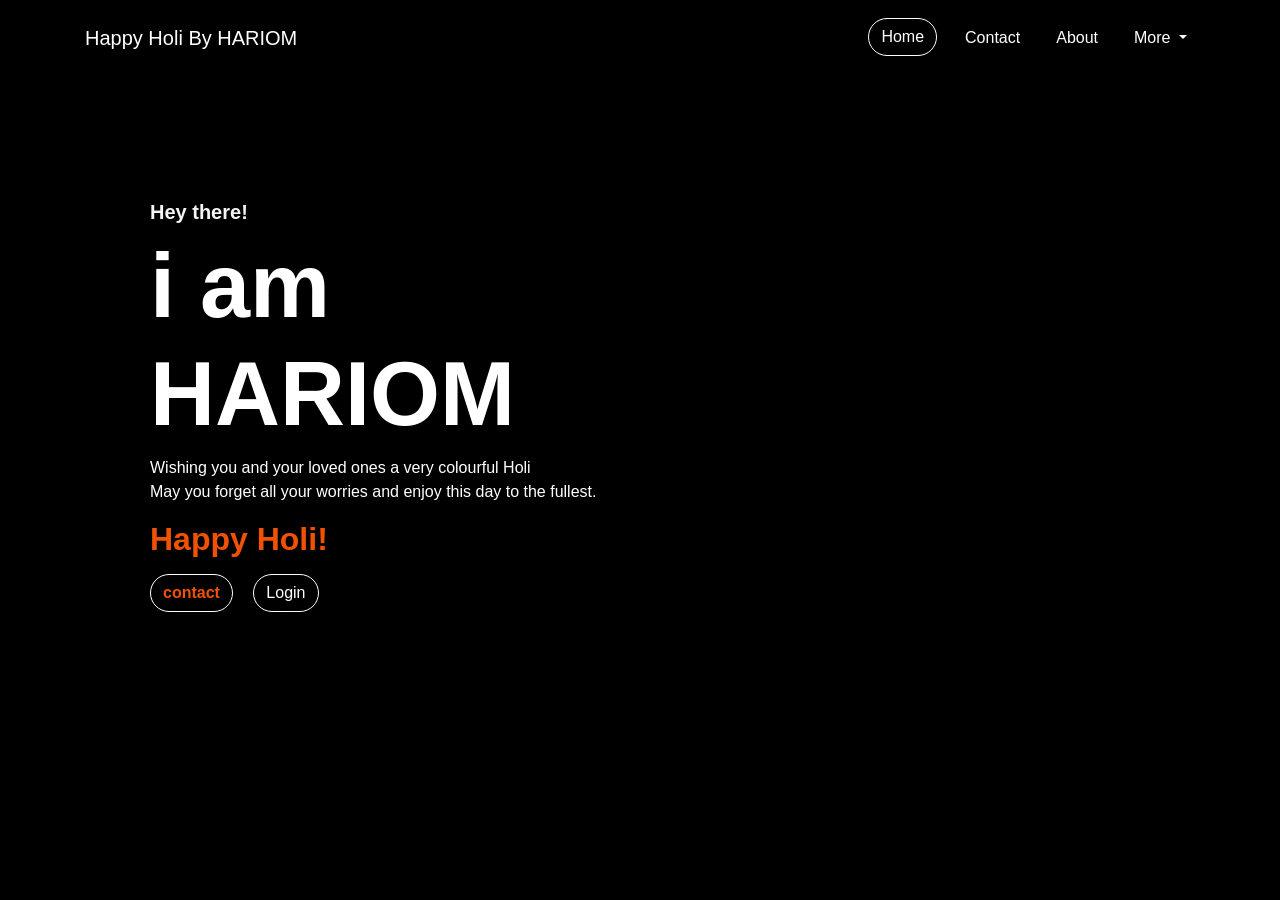
==== holi by hariom.html @ a01a1c3c "Add files via upload" ====
<!DOCTYPE html>
<html lang="en">
<head>
  <meta charset="UTF-8">
  <meta http-equiv="X-UA-Compatible" content="IE=edge">
  <meta name="viewport" content="width=device-width, initial-scale=1.0">
  <title>HARIOM Happy Holi 2024</title>

  <link rel="stylesheet" href="https://stackpath.bootstrapcdn.com/bootstrap/4.4.1/css/bootstrap.min.css" integrity="sha384-Vkoo8x4CGsO3+Hhxv8T/Q5PaXtkKtu6ug5TOeNV6gBiFeWPGFN9MuhOf23Q9Ifjh" crossorigin="anonymous">
  <link rel="stylesheet" href="holistyle.css">
</head>
<body>
  <nav class="navbar navbar-expand-lg fixed-top">
      <div class="container">
          <a class="navbar-brand text-white" href="#">
           <div class="log">Happy Holi By HARIOM</div>
          </a>
      <button class="navbar-toggler" type="button" data-toggle="collapse" >
        <span class="navbar-toggler-icon"></span>
      </button>
   
      <div class="collapse navbar-collapse" >
        <ul class="navbar-nav ml-auto">
          <li class="nav-item active">
            <a class="btn btn-light" href="#">Home <span class="sr-only">(current)</span></a>
          </li>
          <li class="nav-item">
            <a class="nav-link" href="#">Contact</a>
          </li>
          <li class="nav-item">
              <a class="nav-link" href="#">About</a>
            </li>
           
          <li class="nav-item dropdown">
            <a class="nav-link dropdown-toggle" href="#" id="navbarDropdown" role="button" data-toggle="dropdown" aria-haspopup="true" aria-expanded="false">
              More
            </a>
            <div class="dropdown-menu" aria-labelledby="navbarDropdown">
              <a class="dropdown-item" href="#">Action</a>
              <a class="dropdown-item" href="#">Another action</a>
              <div class="dropdown-divider"></div>
              <a class="dropdown-item" href="#">Something else here</a>
            </div>
          </li>
        
      </div>
      </div>
    </nav>

    <div class="myinfo">
      <h1 class="holi">Hey there!</h1>
      <h1>i am HARIOM</h1>
          <p>Wishing you and your loved ones a very colourful Holi<br>May you forget all your worries and enjoy this day to the fullest.<br> <h2 class="hue">Happy Holi!</h2></p>

              <a href="#" class="btn btn-danger mr-3 hue">contact</a>
              <a href="#" class="btn btn-light">Login</a>
      </div>

      <video autoplay loop play-inline muted  >
          <source src="Happy Holi 2024 By CWS.mp4">
              video is not load
          </video>

  
</body>

</html>
---- holistyle.css ----
*{
    margin: 0;
    padding: 0;
    box-sizing: border-box;
    user-select: none;
    font-family: poppins, sans-serif;

}
body{
    overflow: hidden;
    background: rgb(0, 0, 0);
    background-size: cover;
    
}
.navbar{
    margin-top: 10px;
}
.logo{
    width: 40px;
    height: 40px;
    filter:drop-shadow(0 0 10px white);
}

.myinfo
{
    position: relative;
    top: 200px;
    left: 150px;
    width: 500px;
    color:white;
    text-shadow: 5px 5px 10px rgba(0, 0, 0, 0.73);
   


}

.nav-link
{
    color:white;
}
.nav-item{
color: white;
margin-left: 20px;
}
.btn{
    border:none;
    color:white;
    background: transparent;
    border: 1px solid white;
    border-radius: 50px;
}
.holi{
   
    color:transparent;
    background-clip: border-box;
    color: whitesmoke;
    /* list-style: none; */
    font-size: 20px;
    font-weight: bold;
    /* position: relative; */
    /* top: 0; */
}
h1{
    font-size: 90px;
    font-weight: bold;
}

.nav-link:hover
{
   color: rgb(255, 0, 0);
   text-shadow: 0 0 20px black;
}
video
{
    position: absolute;
    left:00px;
    bottom: 00px;
    z-index: -2;
    height: auto;
    /* width: 100%; */
    min-width: 100%;
    min-height: 100%;
    filter: blur(100);
}
.hue{
    color: rgb(240, 81, 2);
    
    font-weight: bold;
    animation: hue 5s infinite;
}

@keyframes hue{
    0%{
        -webkit-filter: hue-rotate(0deg);
    }
    100%{

        -webkit-filter: hue-rotate(700deg);
    }
}
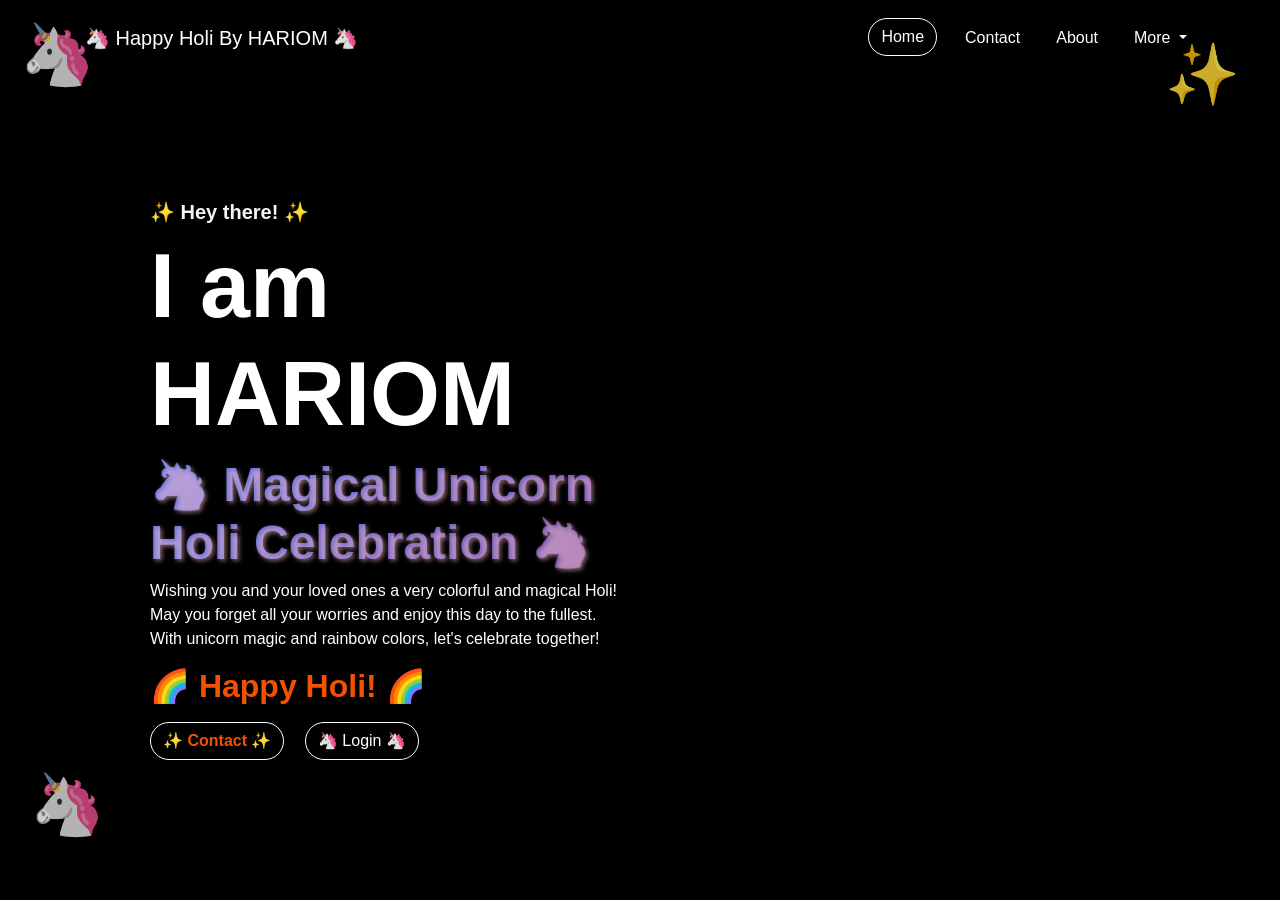
==== commit 38956e22: "Revamp Holi celebration page with new theme Updated the HTML structure and styles for a more festive" ====
--- a/holi by hariom.html
+++ b/holi by hariom.html
@@ -1,69 +1,133 @@
 <!DOCTYPE html>
 <html lang="en">
 <head>
-  <meta charset="UTF-8">
-  <meta http-equiv="X-UA-Compatible" content="IE=edge">
-  <meta name="viewport" content="width=device-width, initial-scale=1.0">
-  <title>HARIOM Happy Holi 2024</title>
-
-  <link rel="stylesheet" href="https://stackpath.bootstrapcdn.com/bootstrap/4.4.1/css/bootstrap.min.css" integrity="sha384-Vkoo8x4CGsO3+Hhxv8T/Q5PaXtkKtu6ug5TOeNV6gBiFeWPGFN9MuhOf23Q9Ifjh" crossorigin="anonymous">
-  <link rel="stylesheet" href="holistyle.css">
+    <meta charset="UTF-8">
+    <meta http-equiv="X-UA-Compatible" content="IE=edge">
+    <meta name="viewport" content="width=device-width, initial-scale=1.0">
+    <title>HARIOM Happy Holi 2024 - Magical Unicorn Edition</title>
+    <link rel="stylesheet" href="https://stackpath.bootstrapcdn.com/bootstrap/4.4.1/css/bootstrap.min.css" integrity="sha384-Vkoo8x4CGsO3+Hhxv8T/Q5PaXtkKtu6ug5TOeNV6gBiFeWPGFN9MuhOf23Q9Ifjh" crossorigin="anonymous">
+    <link rel="stylesheet" href="holistyle.css">
+    <style>
+        .unicorn-decoration {
+            position: absolute;
+            font-size: 60px;
+            animation: float 6s ease-in-out infinite;
+            opacity: 0.8;
+        }
+        .unicorn-top-left {
+            top: 10px;
+            left: 20px;
+            animation-delay: 0s;
+        }
+        .unicorn-top-right {
+            top: 30px;
+            right: 40px;
+            animation-delay: 2s;
+        }
+        .unicorn-bottom-left {
+            bottom: 50px;
+            left: 30px;
+            animation-delay: 4s;
+        }
+        @keyframes float {
+            0%, 100% { transform: translateY(0px); }
+            50% { transform: translateY(20px); }
+        }
+        @keyframes sparkle {
+            0%, 100% { opacity: 0.4; }
+            50% { opacity: 1; }
+        }
+        .sparkle {
+            display: inline-block;
+            animation: sparkle 1.5s infinite;
+        }
+        .rainbow-text {
+            background: linear-gradient(90deg, #ff0000, #ff7f00, #ffff00, #00ff00, #0000ff, #4b0082, #9400d3);
+            -webkit-background-clip: text;
+            -webkit-text-fill-color: transparent;
+            background-clip: text;
+            animation: gradient-shift 3s ease infinite;
+        }
+        @keyframes gradient-shift {
+            0%, 100% { filter: hue-rotate(0deg); }
+            50% { filter: hue-rotate(360deg); }
+        }
+        .unicorn-title {
+            font-size: 48px;
+            font-weight: bold;
+            background: linear-gradient(135deg, #667eea 0%, #764ba2 100%);
+            -webkit-background-clip: text;
+            -webkit-text-fill-color: transparent;
+            text-shadow: 2px 2px 4px rgba(255, 192, 203, 0.5);
+        }
+    </style>
 </head>
 <body>
-  <nav class="navbar navbar-expand-lg fixed-top">
-      <div class="container">
-          <a class="navbar-brand text-white" href="#">
-           <div class="log">Happy Holi By HARIOM</div>
-          </a>
-      <button class="navbar-toggler" type="button" data-toggle="collapse" >
-        <span class="navbar-toggler-icon"></span>
-      </button>
-   
-      <div class="collapse navbar-collapse" >
-        <ul class="navbar-nav ml-auto">
-          <li class="nav-item active">
-            <a class="btn btn-light" href="#">Home <span class="sr-only">(current)</span></a>
-          </li>
-          <li class="nav-item">
-            <a class="nav-link" href="#">Contact</a>
-          </li>
-          <li class="nav-item">
-              <a class="nav-link" href="#">About</a>
-            </li>
-           
-          <li class="nav-item dropdown">
-            <a class="nav-link dropdown-toggle" href="#" id="navbarDropdown" role="button" data-toggle="dropdown" aria-haspopup="true" aria-expanded="false">
-              More
+    <!-- Floating Unicorn Decorations -->
+    <div class="unicorn-decoration unicorn-top-left">🦄</div>
+    <div class="unicorn-decoration unicorn-top-right">✨</div>
+    <div class="unicorn-decoration unicorn-bottom-left">🦄</div>
+
+    <!-- Navigation -->
+    <nav class="navbar navbar-expand-lg fixed-top">
+        <div class="container">
+            <a class="navbar-brand text-white" href="#">
+                <div class="log"><span class="sparkle">🦄</span> Happy Holi By HARIOM <span class="sparkle">🦄</span></div>
             </a>
-            <div class="dropdown-menu" aria-labelledby="navbarDropdown">
-              <a class="dropdown-item" href="#">Action</a>
-              <a class="dropdown-item" href="#">Another action</a>
-              <div class="dropdown-divider"></div>
-              <a class="dropdown-item" href="#">Something else here</a>
+            <button class="navbar-toggler" type="button" data-toggle="collapse">
+                <span class="navbar-toggler-icon"></span>
+            </button>
+
+            <div class="collapse navbar-collapse">
+                <ul class="navbar-nav ml-auto">
+                    <li class="nav-item active">
+                        <a class="btn btn-light" href="#">Home <span class="sr-only">(current)</span></a>
+                    </li>
+                    <li class="nav-item">
+                        <a class="nav-link" href="#">Contact</a>
+                    </li>
+                    <li class="nav-item">
+                        <a class="nav-link" href="#">About</a>
+                    </li>
+                    <li class="nav-item dropdown">
+                        <a class="nav-link dropdown-toggle" href="#" id="navbarDropdown" role="button" data-toggle="dropdown" aria-haspopup="true" aria-expanded="false">
+                            More
+                        </a>
+                        <div class="dropdown-menu" aria-labelledby="navbarDropdown">
+                            <a class="dropdown-item" href="#">Unicorn Magic</a>
+                            <a class="dropdown-item" href="#">Rainbow Colors</a>
+                            <div class="dropdown-divider"></div>
+                            <a class="dropdown-item" href="#">Celebrate with Us</a>
+                        </div>
+                    </li>
+                </ul>
             </div>
-          </li>
-        
-      </div>
-      </div>
+        </div>
     </nav>
 
+    <!-- Main Content -->
     <div class="myinfo">
-      <h1 class="holi">Hey there!</h1>
-      <h1>i am HARIOM</h1>
-          <p>Wishing you and your loved ones a very colourful Holi<br>May you forget all your worries and enjoy this day to the fullest.<br> <h2 class="hue">Happy Holi!</h2></p>
+        <h1 class="holi"><span class="sparkle">✨</span> Hey there! <span class="sparkle">✨</span></h1>
+        <h1>I am HARIOM</h1>
+        <h2 class="unicorn-title">🦄 Magical Unicorn Holi Celebration 🦄</h2>
+        <p>
+            Wishing you and your loved ones a very colorful and magical Holi!<br>
+            May you forget all your worries and enjoy this day to the fullest.<br>
+            With unicorn magic and rainbow colors, let's celebrate together!<br>
+            <h2 class="hue">🌈 Happy Holi! 🌈</h2>
+        </p>
+        <a href="#" class="btn btn-danger mr-3 hue">✨ Contact ✨</a>
+        <a href="#" class="btn btn-light">🦄 Login 🦄</a>
+    </div>
 
-              <a href="#" class="btn btn-danger mr-3 hue">contact</a>
-              <a href="#" class="btn btn-light">Login</a>
-      </div>
+    <!-- Video Background -->
+    <video autoplay loop playsinline muted>
+        <source src="Happy Holi 2024 By CWS.mp4">
+        Video is not supported in your browser
+    </video>
 
-      <video autoplay loop play-inline muted  >
-          <source src="Happy Holi 2024 By CWS.mp4">
-              video is not load
-          </video>
-
-  
+    <!-- Bootstrap JS -->
+    <script src="https://code.jquery.com/jquery-3.4.1.slim.min.js" integrity="sha384-J6qa4849blE2+poT4WnyKhv5vZF5SrPo0iEjwBvKU7imGFAV0wwj1yYfoRSJoZ+n" crossorigin="anonymous"></script>
+    <script src="https://stackpath.bootstrapcdn.com/bootstrap/4.4.1/js/bootstrap.min.js" integrity="sha384-wfSDF2e50Y2D+p3fy+0of50c6r3b75eDaolJ53JFdlCohM00nhBBFnRrGfONAjKp" crossorigin="anonymous"></script>
 </body>
-
 </html>
-
-
